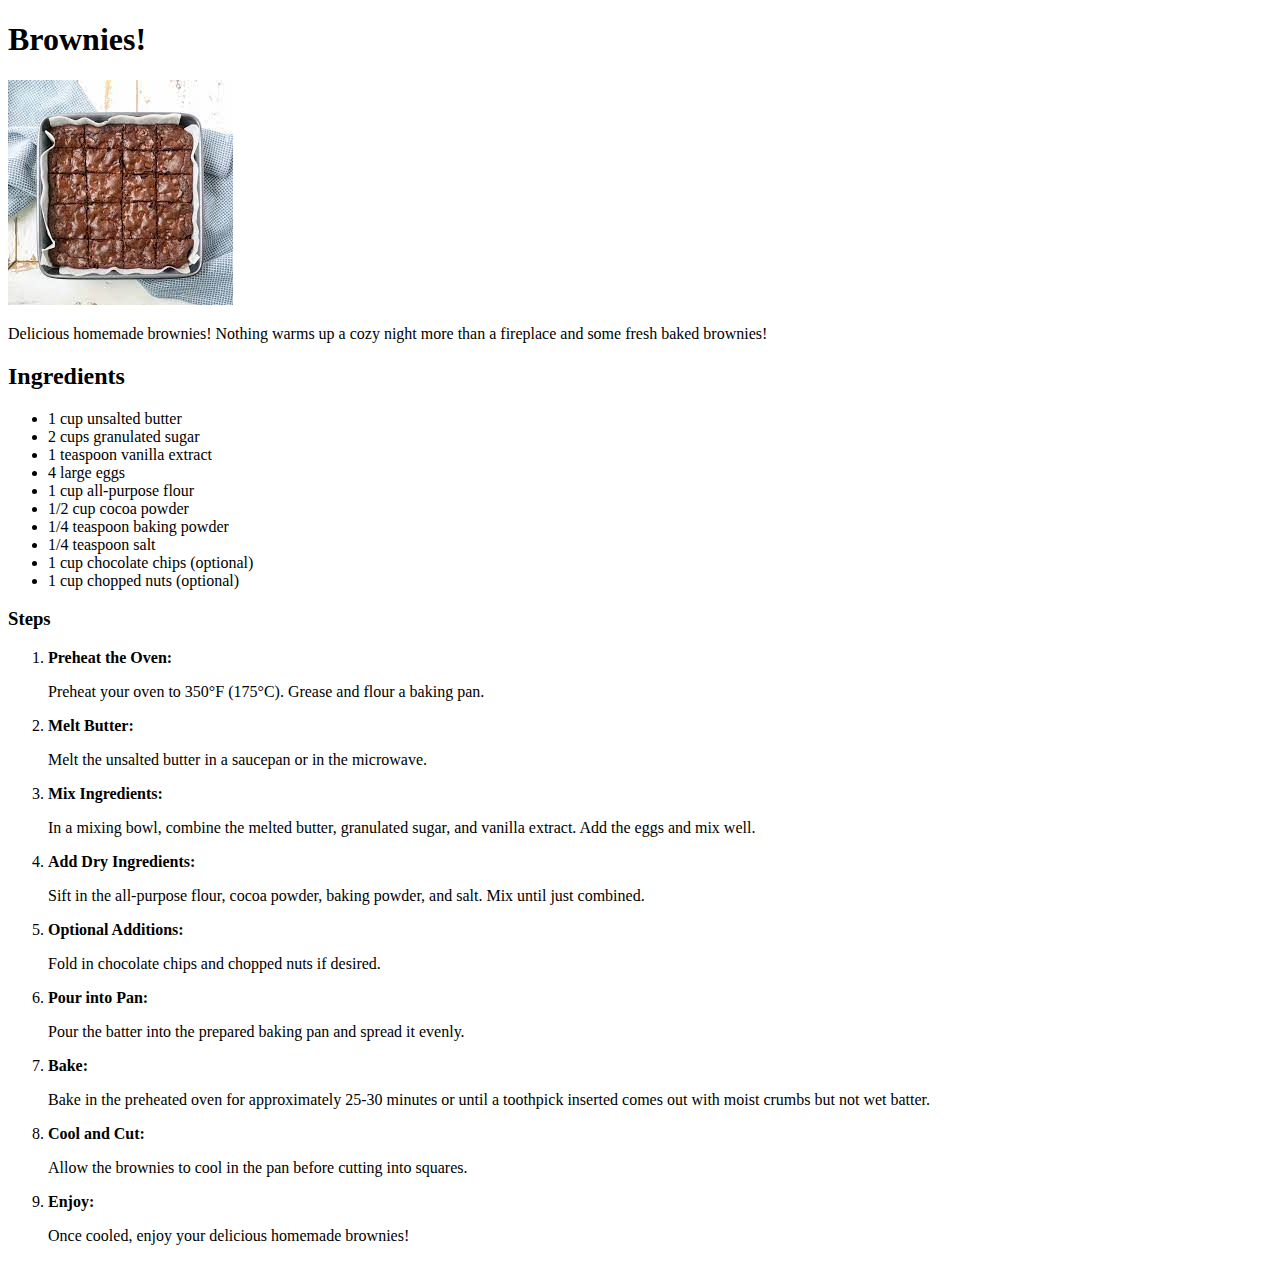
==== recipes/Brownies.html @ ef3e7820 "Add Snickerdoodle html and links on index html" ====
<!DOCTYPE html>
<html lang="en">
<head>
    <meta charset="UTF-8">
    <meta http-equiv="X-UA-Compatible" content="IE=edge">
    <meta name="viewport" content="width=device-width, initial-scale=1.0">
    <title>Document</title>
</head>
<body>
    <h1>Brownies!</h1>
    <img src="brownies.jpeg" alt="Delicious Brownies">
    <p>Delicious homemade brownies! Nothing warms up a cozy night more than a fireplace and some fresh baked brownies!</p>

    <h2>Ingredients</h2>
    <ul>
        <li>1 cup unsalted butter</li>
        <li>2 cups granulated sugar</li>
        <li>1 teaspoon vanilla extract</li>
        <li>4 large eggs</li>
        <li>1 cup all-purpose flour</li>
        <li>1/2 cup cocoa powder</li>
        <li>1/4 teaspoon baking powder</li>
        <li>1/4 teaspoon salt</li>
        <li>1 cup chocolate chips (optional)</li>
        <li>1 cup chopped nuts (optional)</li>
    </ul>
    <h3>Steps</h3>
    <ol>
        <li>
            <strong>Preheat the Oven:</strong>
            <p>Preheat your oven to 350°F (175°C). Grease and flour a baking pan.</p>
        </li>

        <li>
            <strong>Melt Butter:</strong>
            <p>Melt the unsalted butter in a saucepan or in the microwave.</p>
        </li>

        <li>
            <strong>Mix Ingredients:</strong>
            <p>In a mixing bowl, combine the melted butter, granulated sugar, and vanilla extract. Add the eggs and mix well.</p>
        </li>

        <li>
            <strong>Add Dry Ingredients:</strong>
            <p>Sift in the all-purpose flour, cocoa powder, baking powder, and salt. Mix until just combined.</p>
        </li>

        <li>
            <strong>Optional Additions:</strong>
            <p>Fold in chocolate chips and chopped nuts if desired.</p>
        </li>

        <li>
            <strong>Pour into Pan:</strong>
            <p>Pour the batter into the prepared baking pan and spread it evenly.</p>
        </li>

        <li>
            <strong>Bake:</strong>
            <p>Bake in the preheated oven for approximately 25-30 minutes or until a toothpick inserted comes out with moist crumbs but not wet batter.</p>
        </li>

        <li>
            <strong>Cool and Cut:</strong>
            <p>Allow the brownies to cool in the pan before cutting into squares.</p>
        </li>

        <li>
            <strong>Enjoy:</strong>
            <p>Once cooled, enjoy your delicious homemade brownies!</p>
        </li>
    </ol>

    
</body>
</html>
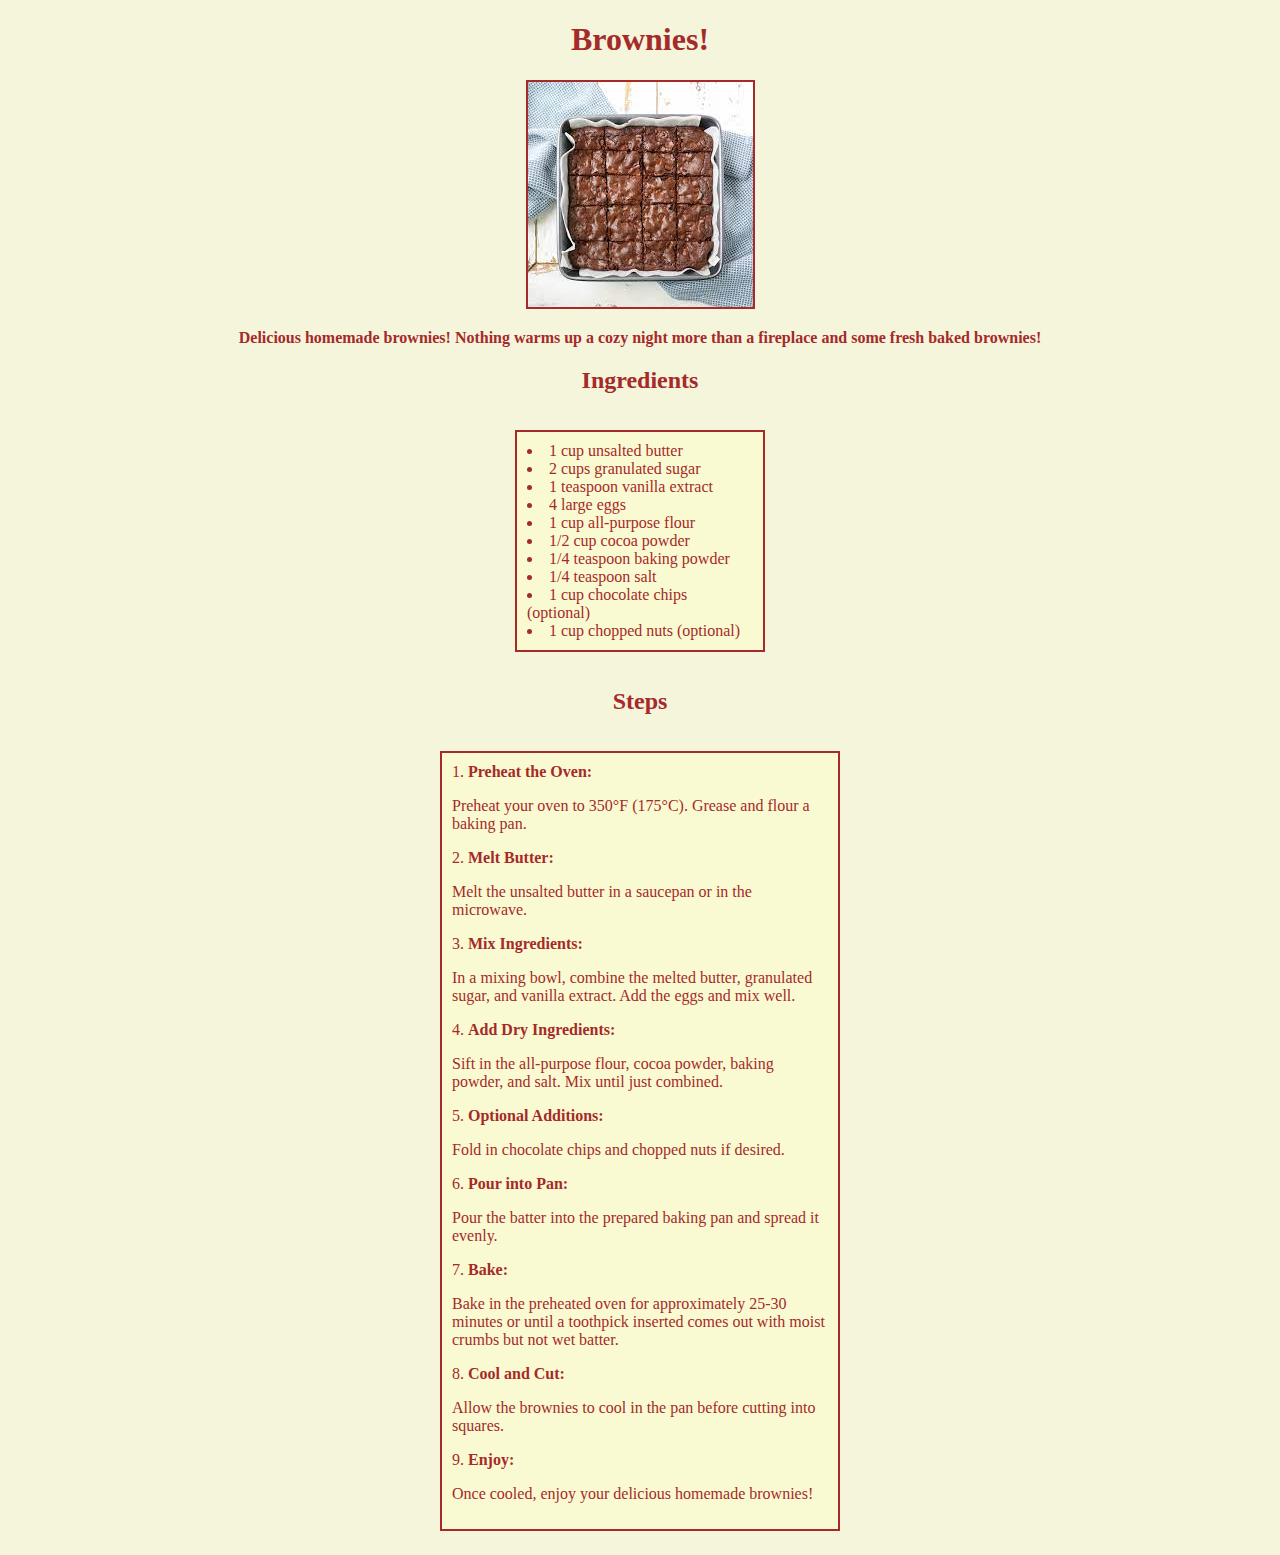
==== commit aa95a7e1: "Add changes to display concerning text boxes that add sharper borders and better padding for aesthet" ====
--- a/recipes/Brownies.html
+++ b/recipes/Brownies.html
@@ -5,14 +5,16 @@
     <meta http-equiv="X-UA-Compatible" content="IE=edge">
     <meta name="viewport" content="width=device-width, initial-scale=1.0">
     <title>Document</title>
+    <link rel="stylesheet" href="../styles.css">
 </head>
 <body>
+<div>
     <h1>Brownies!</h1>
     <img src="brownies.jpeg" alt="Delicious Brownies">
-    <p>Delicious homemade brownies! Nothing warms up a cozy night more than a fireplace and some fresh baked brownies!</p>
+    <p><strong>Delicious homemade brownies! Nothing warms up a cozy night more than a fireplace and some fresh baked brownies!</strong></p>
 
     <h2>Ingredients</h2>
-    <ul>
+    <ul class="div2">
         <li>1 cup unsalted butter</li>
         <li>2 cups granulated sugar</li>
         <li>1 teaspoon vanilla extract</li>
@@ -24,7 +26,7 @@
         <li>1 cup chocolate chips (optional)</li>
         <li>1 cup chopped nuts (optional)</li>
     </ul>
-    <h3>Steps</h3>
+    <h2>Steps</h2>
     <ol>
         <li>
             <strong>Preheat the Oven:</strong>
@@ -72,6 +74,6 @@
         </li>
     </ol>
 
-    
+</div>
 </body>
 </html>--- a/styles.css
+++ b/styles.css
@@ -0,0 +1,50 @@
+html {
+    box-sizing: border-box;
+  }
+  *,
+  *::before,
+  *::after {
+    box-sizing: inherit;
+  }
+
+body {
+    background-color: beige;
+    color: brown;
+    font-family: serif;
+}
+
+div {
+    text-align: center;
+    align-items: center;
+    background-color: beige;
+    color: brown;
+    font-family: serif;
+    list-style-position: inside;
+}
+
+.div2 {
+    display: inline-table;
+    text-align: left; 
+    border: 2px solid brown;
+    background-color: lightgoldenrodyellow;
+    width: 250px;
+    padding: 10px;
+}
+
+h2 {
+  display: block;
+  text-align: center;
+}
+
+ol {
+  display: inline-table;
+  text-align: left; 
+  border: 2px solid brown;
+  background-color: lightgoldenrodyellow;
+  width: 400px;
+  padding: 10px;
+}
+
+img {
+  border: 2px solid brown;
+}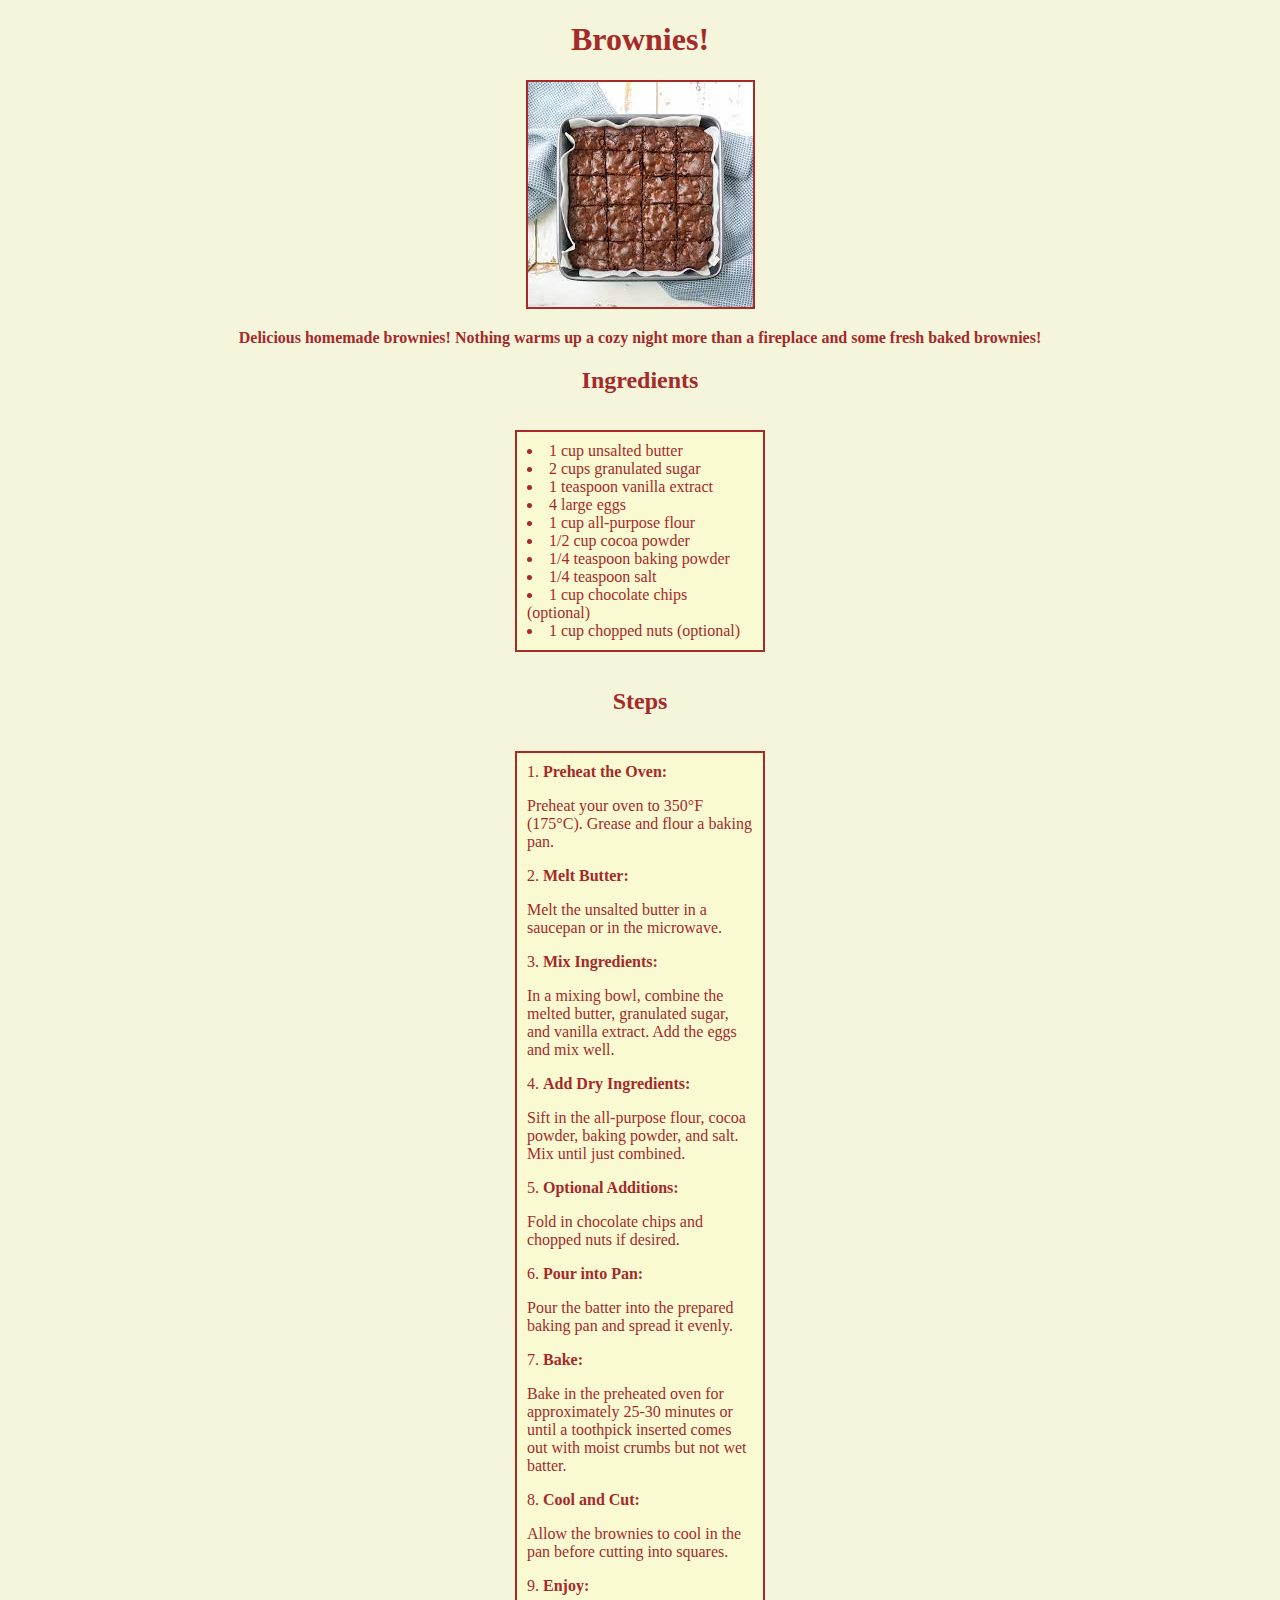
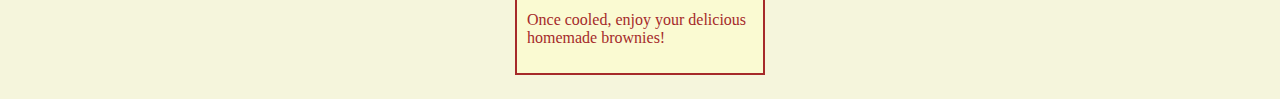
==== commit 17af9ac9: "Set width to auto for better readability and deleted a bracket so img border style is read" ====
--- a/recipes/Brownies.html
+++ b/recipes/Brownies.html
@@ -27,7 +27,7 @@
         <li>1 cup chopped nuts (optional)</li>
     </ul>
     <h2>Steps</h2>
-    <ol>
+    <ol class="div2">
         <li>
             <strong>Preheat the Oven:</strong>
             <p>Preheat your oven to 350°F (175°C). Grease and flour a baking pan.</p>
